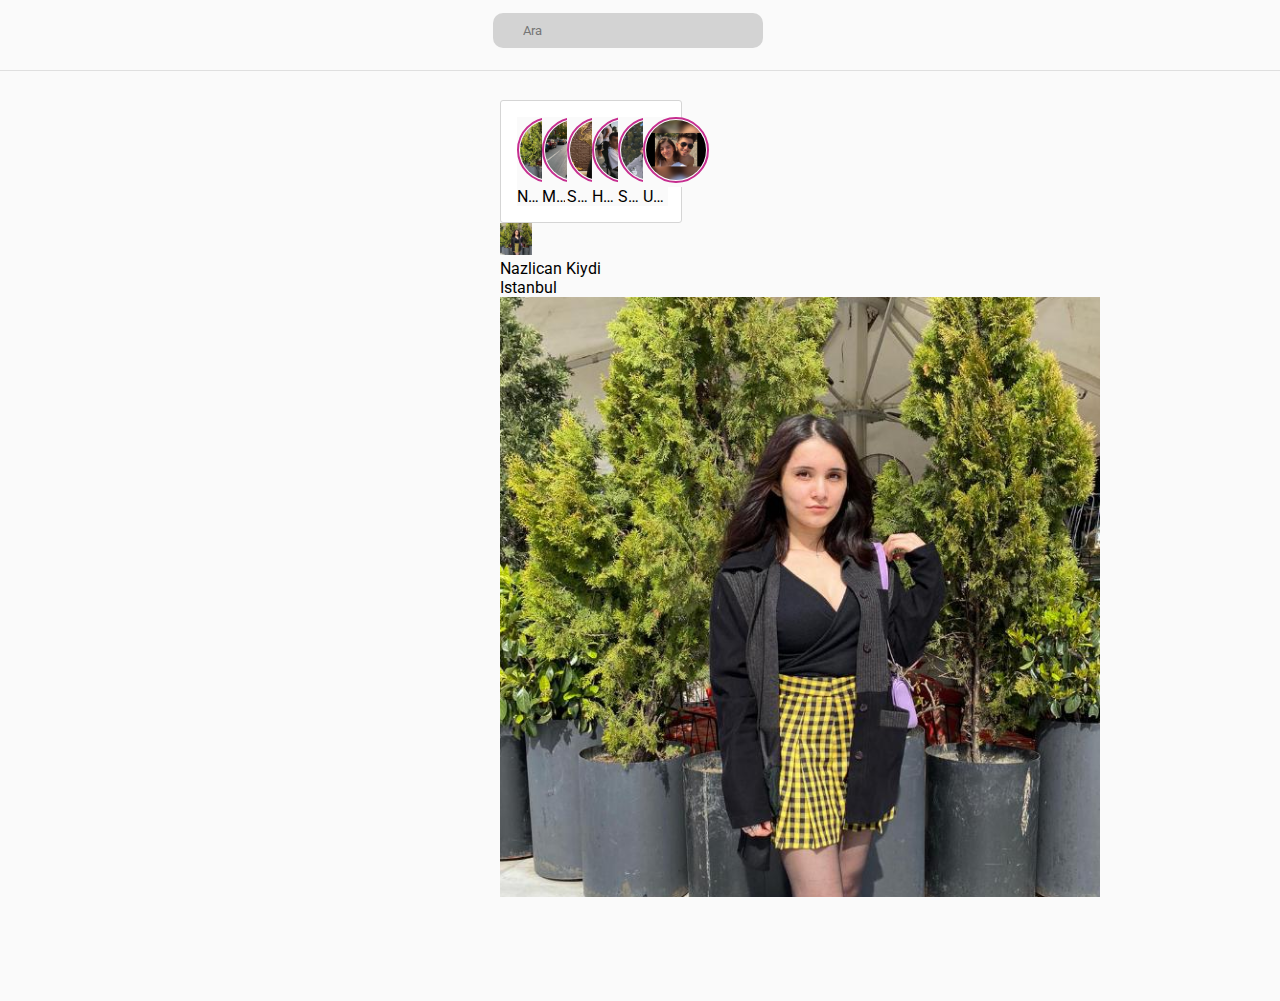
==== index.htm @ fcd2bb3b "dosyalar yüklendi" ====
<!DOCTYPE html>
<html lang="en">

<head>
    <meta charset="UTF-8">
    <meta http-equiv="X-UA-Compatible" content="IE=edge">
    <meta name="viewport" content="width=device-width, initial-scale=1.0">
    <link rel="stylesheet" href="main.css">
    <title>İnstagram</title>
    <link rel="stylesheet" href="https://cdnjs.cloudflare.com/ajax/libs/font-awesome/6.1.1/css/all.min.css" integrity="sha512-KfkfwYDsLkIlwQp6LFnl8zNdLGxu9YAA1QvwINks4PhcElQSvqcyVLLD9aMhXd13uQjoXtEKNosOWaZqXgel0g==" crossorigin="anonymous" referrerpolicy="no-referrer"
    />
</head>

<body>
    <nav id="navbar">
        <img class="logo" src="images/Instagram_logo.svg.png" alt="">
        <input type="text" class="search-box" placeholder="Ara">
        <ul>
            <li>
                <a href="#"><i class="fa-solid fa-house"></i></a>
            </li>
            <li>
                <a href="#"><i class="fa-brands fa-facebook-messenger"></i></a>
            </li>
            <li>
                <a href="#"><i class="fa-solid fa-plus"></i></a>
            </li>
            <li>
                <a href="#"><i class="fa-solid fa-compass"></i></a>
            </li>
            <li>
                <a href="#"><i class="fa-solid fa-heart"></i></a>
            </li>
            <li>
                <a href="#"><i class="fa-solid fa-user"></i></a>
            </li>
        </ul>
    </nav>
    <main>
        <section>
            <div class="left-side">
                <div class="story">
                    <div class="stories">
                        <a href="#"><img src="images/nk.png" height="60" width="60" alt=""></a>
                        <p>Nazlican Kiydi</p>
                    </div>
                    <div class="stories">
                        <a href="#"><img src="images/mi.png" height="60" width="60" alt=""></a>
                        <p>Mert Ilhan</p>
                    </div>
                    <div class="stories">
                        <a href="#"><img src="images/sb.png" height="60" width="60" alt=""></a>
                        <p>Semih Bicakci</p>
                    </div>
                    <div class="stories">
                        <a href="#"><img src="images/hk.png" height="60" width="60" alt=""></a>
                        <p>Halil Koseler</p>
                    </div>
                    <div class="stories">
                        <a href="#"><img src="images/sg.png" height="60" width="60" alt=""></a>
                        <p>Sinan Gun</p>
                    </div>
                    <div class="stories">
                        <a href="#"><img src="images/ue.png" height="60" width="60" alt=""></a>
                        <p>Umut Erdogan</p>
                    </div>
                </div>
                <div class="posts">
                    <div class="post-title">
                        <div class="post-left">
                            <div class="image">
                                <img src="images/nk.png" width="32" height="32" alt="">
                            </div>
                            <div class="details">
                                <p class="name"> Nazlican Kiydi</p>
                                <p class="location">Istanbul</p>
                            </div>
                        </div>
                        <div class="post-right">
                            <i class="fas fa-ellipsis-h"></i>
                        </div>
                    </div>
                    <div class="post-content">
                        <img src="images/nk.png" height="600" width="600" alt="">
                    </div>
                    <div class="post-footer">
                        <div class="like-share-comment">
                            <i class="fas fa-heart"></i>
                            <i class="fas fa-comment"></i>
                            <i class="fas fa-paper-plane"></i>
                        </div>
                    </div>
                </div>
            </div>
        </section>

    </main>
</body>

</html>
---- main.css ----
@import url('https://fonts.googleapis.com/css2?family=Montserrat:wght@100&family=Roboto:wght@300&display=swap');
* {
    margin: 0;
    padding: 0;
    list-style: none;
    font-family: 'Roboto', sans-serif;
    background-color: #fafafa;
}

#navbar {
    position: fixed;
    width: 100%;
    height: 60px;
    background-color: #fafafa;
    border-bottom: 1px solid #dfdfdf;
    padding: 5px 0;
}

.logo {
    position: relative;
    top: 5px;
    height: 40px;
    width: auto;
    left: 500px;
}

.search-box {
    position: relative;
    width: 230px;
    left: 40%;
    bottom: 10px;
    padding: 10px;
    padding-left: 30px;
    transform: translate(-50%);
    border: none;
    background-color: lightgray;
    border-radius: 10px;
    color: black;
    text-align: left;
    text-transform: capitalize;
}

.search-box:active {
    border: none;
}

#navbar ul {
    text-align: center;
    position: absolute;
    left: 1300px;
    top: 10px;
}

#navbar ul li {
    display: inline-block;
    text-align: center;
    margin: 10px;
    font-size: 25px;
}

#navbar ul li a {
    color: black;
}

section {
    padding: 100px 500px;
    background-color: #fafafa;
    display: flex;
}

.left-side {
    width: 65%;
}

.story {
    display: flex;
    padding: 16px;
    background-color: white;
    border: 1px solid #d5d5d5;
    border-radius: 3px;
}

.story .stories {
    width: 17%;
}

.story .stories a img {
    border-radius: 50%;
    border: 2px solid #c62d8f;
    padding: 1px;
    object-fit: cover;
}

.story .stories p {
    width: 90%;
    overflow: hidden;
    white-space: nowrap;
    text-overflow: ellipsis;
    color: black;
}

.right-side {
    width: 35%;
}
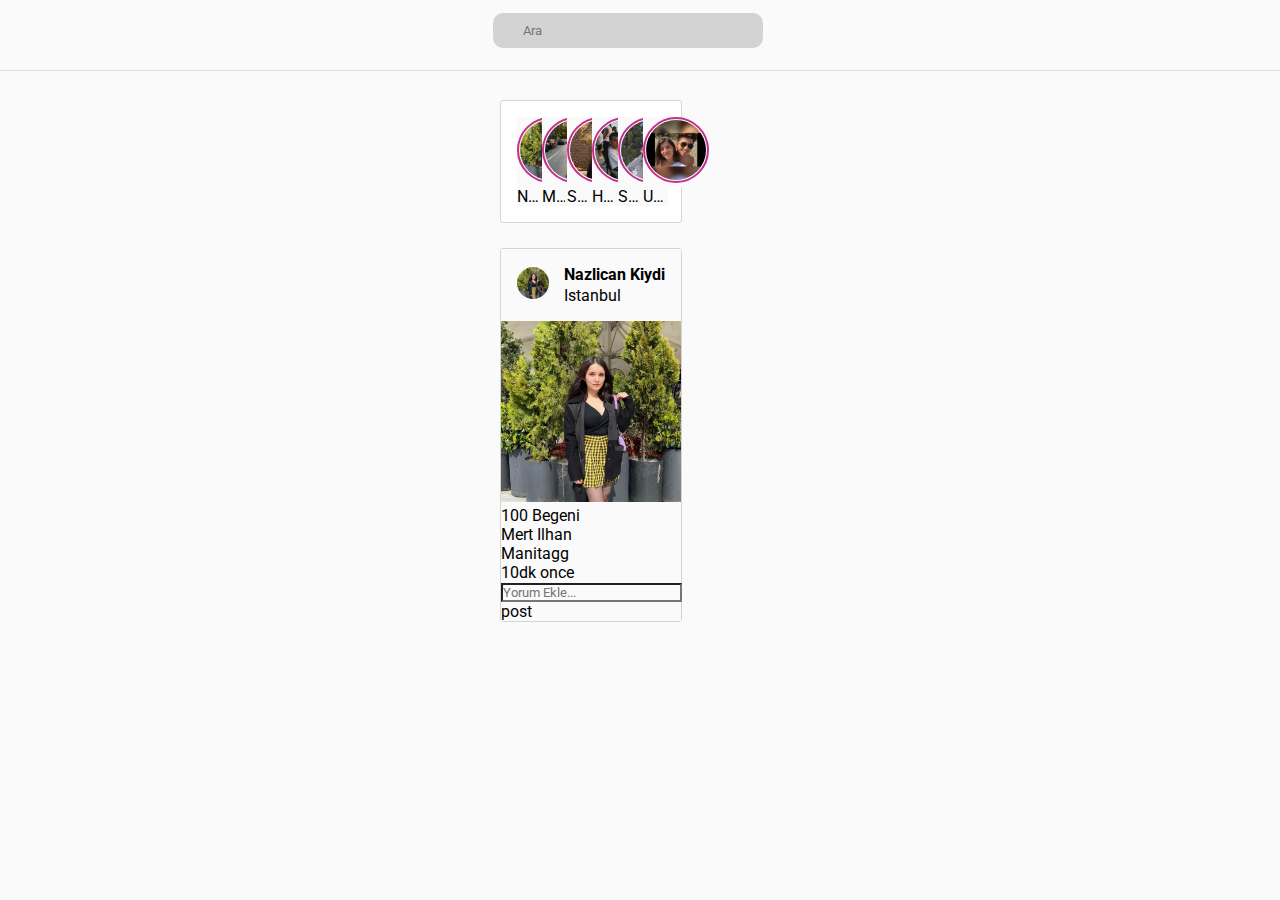
==== commit 68e1fa26: "update" ====
--- a/index.htm
+++ b/index.htm
@@ -81,13 +81,31 @@
                         </div>
                     </div>
                     <div class="post-content">
-                        <img src="images/nk.png" height="600" width="600" alt="">
+                        <img src="images/nk.png" height="585" width="585" alt="">
                     </div>
                     <div class="post-footer">
                         <div class="like-share-comment">
                             <i class="fas fa-heart"></i>
                             <i class="fas fa-comment"></i>
                             <i class="fas fa-paper-plane"></i>
+                        </div>
+                        <div class="save">
+                            <i class="fas fa-bookmark"></i>
+                        </div>
+                        <div class="post-footer-content">
+                            <p class="likes">100 Begeni</p>
+                            <p class="name">Mert Ilhan</p>
+                            <p class="comments">Manitagg</p>
+                            <p class="posting-time">10dk once</p>
+                        </div>
+                        <div class="add-comment">
+                            <div class="left-side">
+                                <i class="fas fa-smile-beam"></i>
+                                <input type="text" placeholder="Yorum Ekle...">
+                            </div>
+                            <div class="right-side">
+                                <p>post</p>
+                            </div>
                         </div>
                     </div>
                 </div>
--- a/main.css
+++ b/main.css
@@ -99,6 +99,45 @@
     color: black;
 }
 
+.posts {
+    margin: 25px 0;
+    background-color: white;
+    border: 1px solid #d5d5d5;
+    border-radius: 3px;
+}
+
+.posts .post-title {
+    display: flex;
+    justify-content: space-between;
+    align-items: center;
+    padding: 16px;
+}
+
+.posts .post-title .post-left {
+    display: flex;
+    align-items: center;
+}
+
+.posts .post-title .post-left .image {
+    margin-right: 15px;
+}
+
+.posts .post-title .post-left .image img {
+    border-radius: 25px;
+    object-fit: contain;
+}
+
+.details .name {
+    padding-bottom: 2px;
+    font-weight: bold;
+}
+
+.post-content img {
+    width: 100%;
+    height: 100%;
+    object-fit: cover;
+}
+
 .right-side {
     width: 35%;
 }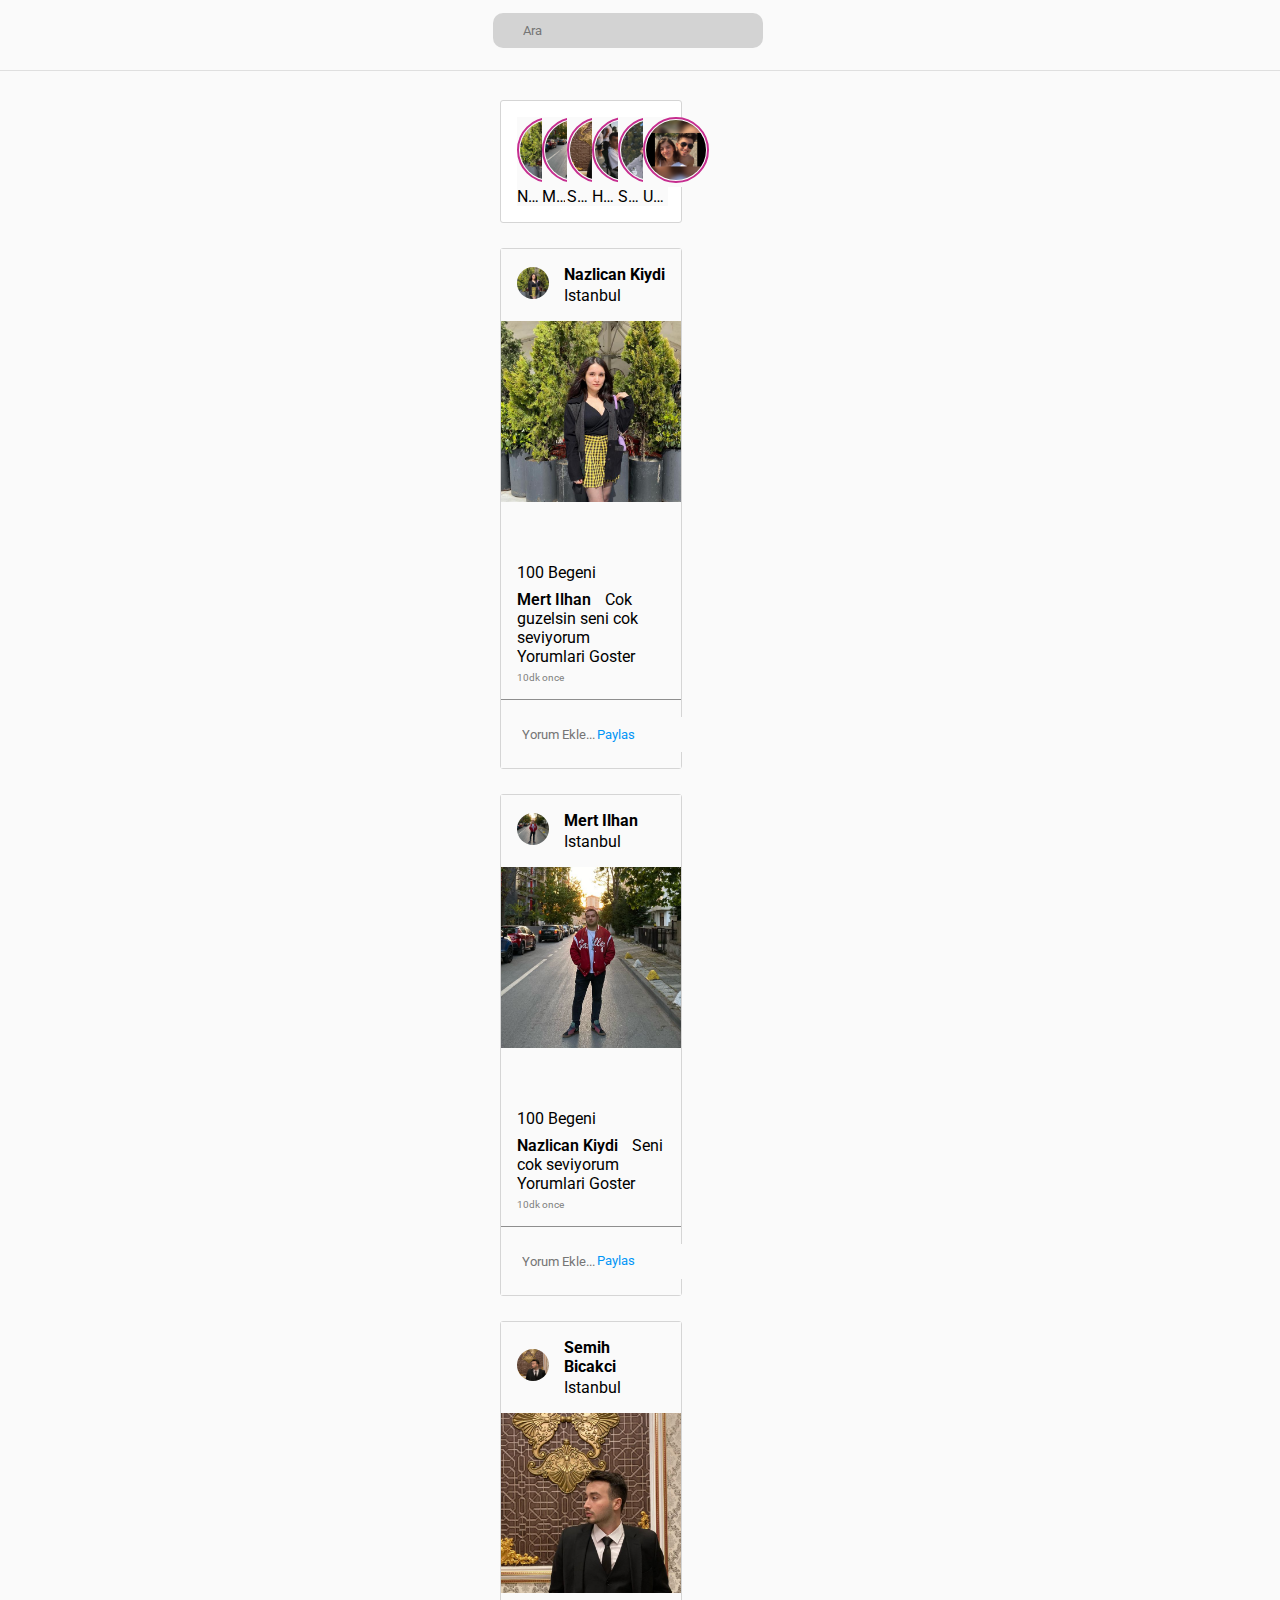
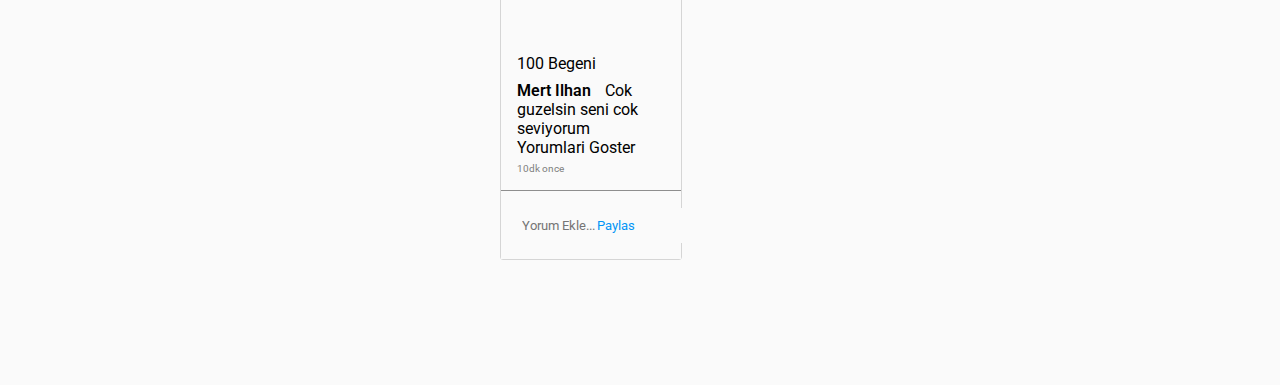
==== commit 722d0baf: "end of the project" ====
--- a/index.htm
+++ b/index.htm
@@ -92,20 +92,108 @@
                         <div class="save">
                             <i class="fas fa-bookmark"></i>
                         </div>
-                        <div class="post-footer-content">
-                            <p class="likes">100 Begeni</p>
-                            <p class="name">Mert Ilhan</p>
-                            <p class="comments">Manitagg</p>
-                            <p class="posting-time">10dk once</p>
-                        </div>
-                        <div class="add-comment">
-                            <div class="left-side">
-                                <i class="fas fa-smile-beam"></i>
-                                <input type="text" placeholder="Yorum Ekle...">
-                            </div>
-                            <div class="right-side">
-                                <p>post</p>
-                            </div>
+                    </div>
+                    <div class="post-footer-content">
+                        <p class="likes">100 Begeni</p>
+                        <p class="name">Mert Ilhan <span>Cok guzelsin seni cok seviyorum </span></p>
+                        <p class="comments">Yorumlari Goster</p>
+                        <p class="posting-time">10dk once</p>
+                    </div>
+                    <div class="add-comment">
+                        <div class="left-side">
+                            <i class="fas fa-smile-beam"></i>
+                            <input type="text" placeholder="Yorum Ekle...">
+                        </div>
+                        <div class="right-side">
+                            <button>Paylas</button>
+                        </div>
+                    </div>
+                </div>
+                <div class="posts">
+                    <div class="post-title">
+                        <div class="post-left">
+                            <div class="image">
+                                <img src="images/mi.png" width="32" height="32" alt="">
+                            </div>
+                            <div class="details">
+                                <p class="name"> Mert Ilhan</p>
+                                <p class="location">Istanbul</p>
+                            </div>
+                        </div>
+                        <div class="post-right">
+                            <i class="fas fa-ellipsis-h"></i>
+                        </div>
+                    </div>
+                    <div class="post-content">
+                        <img src="images/mi.png" height="585" width="585" alt="">
+                    </div>
+                    <div class="post-footer">
+                        <div class="like-share-comment">
+                            <i class="fas fa-heart"></i>
+                            <i class="fas fa-comment"></i>
+                            <i class="fas fa-paper-plane"></i>
+                        </div>
+                        <div class="save">
+                            <i class="fas fa-bookmark"></i>
+                        </div>
+                    </div>
+                    <div class="post-footer-content">
+                        <p class="likes">100 Begeni</p>
+                        <p class="name">Nazlican Kiydi <span>Seni cok seviyorum </span></p>
+                        <p class="comments">Yorumlari Goster</p>
+                        <p class="posting-time">10dk once</p>
+                    </div>
+                    <div class="add-comment">
+                        <div class="left-side">
+                            <i class="fas fa-smile-beam"></i>
+                            <input type="text" placeholder="Yorum Ekle...">
+                        </div>
+                        <div class="right-side">
+                            <button>Paylas</button>
+                        </div>
+                    </div>
+                </div>
+                <div class="posts">
+                    <div class="post-title">
+                        <div class="post-left">
+                            <div class="image">
+                                <img src="images/sb.png" width="32" height="32" alt="">
+                            </div>
+                            <div class="details">
+                                <p class="name"> Semih Bicakci</p>
+                                <p class="location">Istanbul</p>
+                            </div>
+                        </div>
+                        <div class="post-right">
+                            <i class="fas fa-ellipsis-h"></i>
+                        </div>
+                    </div>
+                    <div class="post-content">
+                        <img src="images/sb.png" height="585" width="585" alt="">
+                    </div>
+                    <div class="post-footer">
+                        <div class="like-share-comment">
+                            <i class="fas fa-heart"></i>
+                            <i class="fas fa-comment"></i>
+                            <i class="fas fa-paper-plane"></i>
+                        </div>
+                        <div class="save">
+                            <i class="fas fa-bookmark"></i>
+                        </div>
+                    </div>
+                    <div class="post-footer-content">
+                        <p class="likes">100 Begeni</p>
+                        <p class="name">Mert Ilhan <span>Cok guzelsin seni cok seviyorum </span></p>
+                        <p class="comments">Yorumlari Goster</p>
+                        <p class="posting-time">10dk once</p>
+                    </div>
+                    <div class="add-comment">
+                        <div class="left-side">
+                            <i class="fas fa-smile-beam"></i>
+                            <input type="text" placeholder="Yorum Ekle...">
+                        </div>
+                        <div class="right-side">
+                            <button>Paylas</button>
                         </div>
                     </div>
                 </div>
--- a/main.css
+++ b/main.css
@@ -138,6 +138,75 @@
     object-fit: cover;
 }
 
+.posts .post-footer {
+    display: flex;
+    justify-content: space-between;
+    padding: 16px;
+}
+
+.posts .post-footer .save {
+    font-size: 22px;
+}
+
+.posts .post-footer .like-share-comment i {
+    margin: 10px 0;
+    font-size: 22px;
+    margin-right: 10px;
+}
+
+.post-footer-content {
+    padding: 0 16px 16px 16px;
+}
+
+.post-footer-conten p {
+    margin-bottom: 3px;
+}
+
+.post-footer-content .likes {
+    margin-bottom: 8px;
+}
+
+.posts .post-footer-content .name {
+    font-weight: 600;
+}
+
+.posts .post-footer-content span {
+    font-weight: normal;
+    margin-left: 10px;
+}
+
+.posts .post-footer-content .posting-time {
+    font-size: 10px;
+    margin-top: 6px;
+    color: gray;
+}
+
+.add-comment {
+    padding: 16px;
+    border-top: 1px solid #8e8e8e;
+    display: flex;
+    align-items: center;
+    justify-content: space-between;
+}
+
+.add-comment i {
+    font-size: 25px;
+}
+
+.add-comment input {
+    border: none;
+    margin-left: 5px;
+    height: 35px;
+    width: 300px;
+}
+
+.add-comment .right-side button {
+    border: none;
+    color: #0095f6;
+    float: right;
+    margin-right: 30px;
+}
+
 .right-side {
     width: 35%;
 }